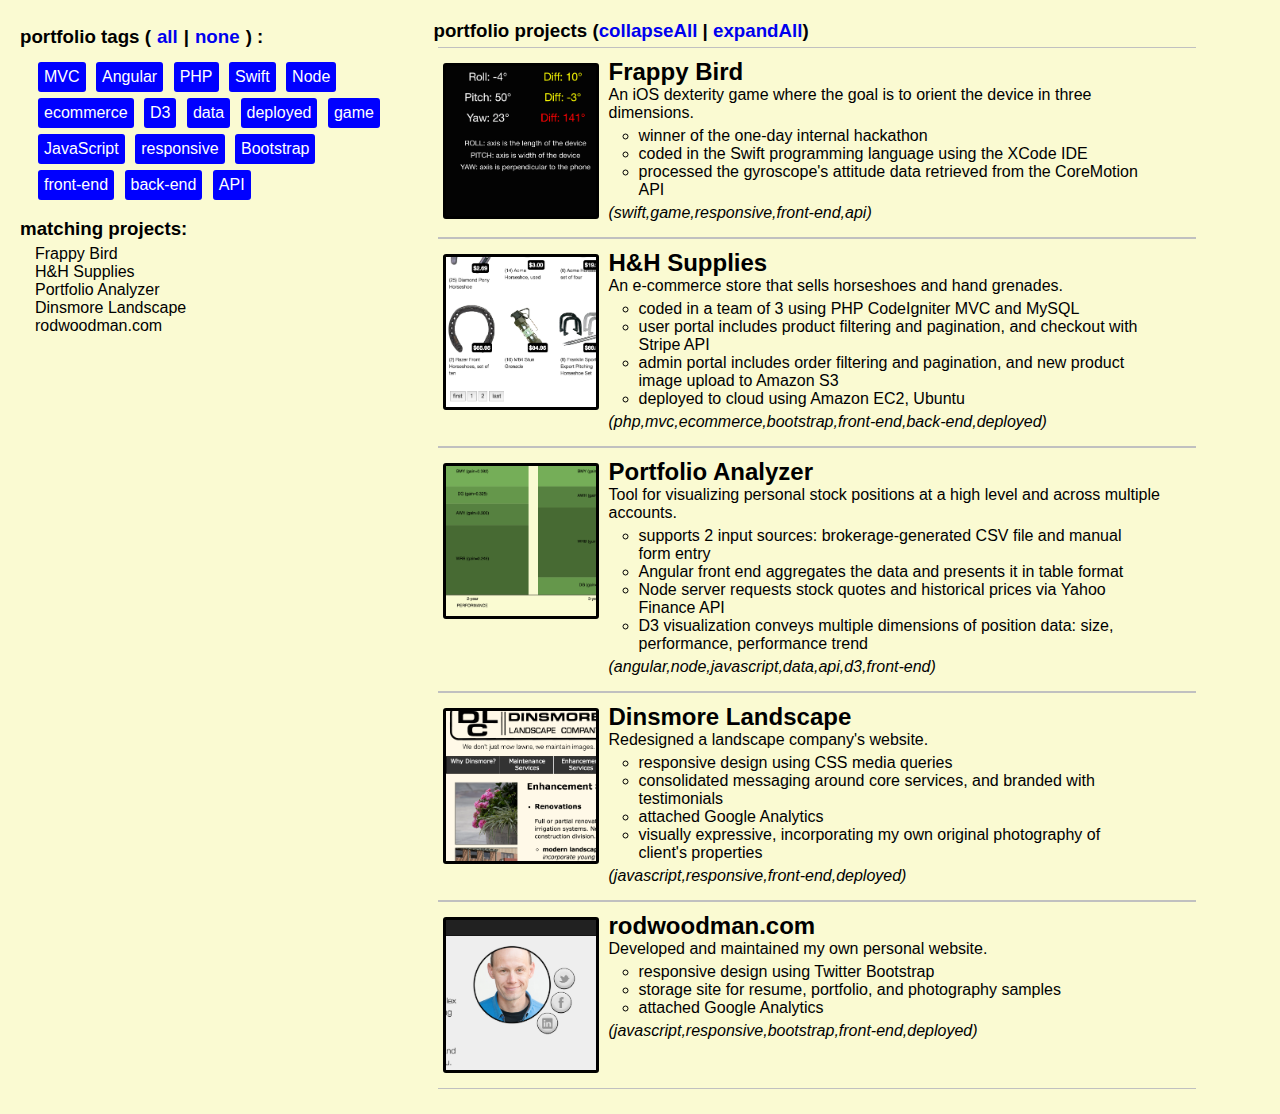
==== index2.html @ 6520e009 "new portfolio page creation in progress" ====
<!DOCTYPE html>
<html lang="en">
<head>
	<meta charset="UTF-8">
	<title>Portfolio</title>
	<script src="https://ajax.googleapis.com/ajax/libs/jquery/2.1.4/jquery.min.js"></script>
	<script type="text/javascript">
		$(document).ready(function(){

			var includedTags = [];
			// includeAllTags();
			displayProjectsMatchingAllIncludedTags();

			function includeTag(tagArray) {
				for (var i=0; i<tagArray.length; i++) {
					// console.log(tagArray[i]);
					switch (tagArray[i]) {
						case 'tag':
						case 'persistent':
						case 'include':
						case 'exclude':
							break;
						default:
							includedTags[tagArray[i]] = true;
							break;
					}
				}
			}

			function includeAllTags() {
				includedTags["angular"] = true;
				includedTags["api"] = true;
				includedTags["backend"] = true;
				includedTags["bootstrap"] = true;
				includedTags["d3"] = true;
				includedTags["data"] = true;
				includedTags["deployed"] = true;
				includedTags["ecommerce"] = true;
				includedTags["frontend"] = true;
				includedTags["game"] = true;
				includedTags["javascript"] = true;
				includedTags["mvc"] = true;
				includedTags["node"] = true;
				includedTags["php"] = true;
				includedTags["responsive"] = true;	
				includedTags["swift"] = true;	
			}

			function excludeTag(tagArray) {
				for (var i=0; i<tagArray.length; i++) {
					// console.log(tagArray[i]);
					switch (tagArray[i]) {
						case 'tag':
						case 'persistent':
						case 'include':
						case 'exclude':
							break;
						default:
							includedTags[tagArray[i]] = false;
							break;
					}
				}
			}

			function excludeAllTags() {
				includedTags["angular"] = false;
				includedTags["api"] = false;
				includedTags["backend"] = false;
				includedTags["bootstrap"] = false;
				includedTags["d3"] = false;
				includedTags["data"] = false;
				includedTags["deployed"] = false;
				includedTags["ecommerce"] = false;
				includedTags["frontend"] = false;
				includedTags["game"] = false;
				includedTags["javascript"] = false;
				includedTags["mvc"] = false;
				includedTags["node"] = false;
				includedTags["php"] = false;	
				includedTags["responsive"] = false;	
				includedTags["swift"] = false;	
			}

			function printIncludedTagsArray() {
				console.log(includedTags);		
			}

			function displayProjectsMatchingAllIncludedTags() {
				var allIncludedClasses = ".project";
				for (var key in includedTags) {
					if (includedTags[key] == true) {
						allIncludedClasses += "." + key;
					}
				}
				// console.log("searching for: "+allIncludedClasses);
				$('.project').each(function() {
					$(this).hide();
				});
				$('#matches').text("");
				$(allIncludedClasses).each(function() {
					// console.log('MATCH: '+$(this).text());
					$(this).show();
					var newText = $(this).children('div').children('h2').text();
					// var newText = $(this).text().split('(')[0];
					$('#matches').append("<li>"+newText+"</li>");
				});
			}

			$('.selectAll').click(function(){
				$('.persistent').addClass('include');
				$('.persistent').removeClass('exclude');
				includeAllTags();
				displayProjectsMatchingAllIncludedTags();
			});

			$('.selectNone').click(function(){
				$('.persistent').addClass('exclude');
				$('.persistent').removeClass('include');
				excludeAllTags();
				displayProjectsMatchingAllIncludedTags();
			});

			$('.persistent').click(function(){
				var thisElementsClasses = $(this).attr("class").toString().split(' ');
				if( $(this).hasClass('exclude') ) {
					$(this).addClass('include');
					$(this).removeClass('exclude');
					includeTag(thisElementsClasses);
				}
				else {
					$(this).addClass('exclude');
					$(this).removeClass('include');
					excludeTag(thisElementsClasses);
				}
				displayProjectsMatchingAllIncludedTags();
			});

			$('.expandAll').click(function(){
				$('.full_description').each(function() {
					$(this).slideDown();
				});
			});

			$('.collapseAll').click(function(){
				$('.full_description').each(function() {
					$(this).slideUp();
				});
			});

			$('.project').click(function() {
				$(this).children("div").children("ul").slideToggle();
			})


		});
	</script>
	<style type="text/css">
		* {
			margin: 0;
			padding: 0;
		}
		html {
			/*background-color: lightgray;*/
          	background-color: #FAFAD2;
			font-family: "Helvetica Neue", Helvetica, Arial, sans-serif;
		}
		
		#sidebar {
			display: inline-block;
			vertical-align: top;
			width: 30%;
			padding: 20px 5px 20px 20px;
		}
		#sidebar ul {
			margin: 5px 15px 15px 15px;
			list-style: none;
		}
		#content {
			display: inline-block;
			width: 60%;
			padding: 20px;
		}
		li a {
			color: white;
			background-color: blue;
			text-decoration: none;
		}
		h3 a {
			text-decoration: none;
		}
		#content > ul {
			margin: 5px;
			list-style: none;
		}
		.project ul {
			margin: 5px 30px;
		}
		.tag {
			display: inline-block;
			margin: 3px;
			padding: 3px;
			border-radius: 3px;
			text-decoration: none;
		}
		.project {
			/*width: 50%;*/
			padding: 5px;
			border-top: 1px solid silver;
			border-bottom: 1px solid silver;
		}
		.project img {
			display: inline-block;
			vertical-align: top;
			margin: 10px 0;
			width: 20%;
			border: 3px solid black;
			border-radius: 3px;
		}
		.not_the_image {
			padding: 5px;
			display: inline-block;
			width: 75%;
		}
		.include {
			border: 3px solid orange;
		}
		.exclude {
			border: 3px solid blue;
		}
		.taglist {
			font-style: italic;
			margin: 5px 0;
		}
	</style>
</head>
<body>
	<div id="sidebar">
		<h3>portfolio tags (<a class="tag selectAll" href="#">all</a>|<a class="tag selectNone" href="#">none</a>) :</h3>
		<ul id="filter">
			<li>
				<a class="tag persistent exclude mvc" href="#">MVC</a>
				<a class="tag persistent exclude angular" href="#">Angular</a>
				<a class="tag persistent exclude php" href="#">PHP</a>
				<a class="tag persistent exclude swift" href="#">Swift</a>		
				<a class="tag persistent exclude node" href="#">Node</a>
				<a class="tag persistent exclude ecommerce" href="#">ecommerce</a>
				<a class="tag persistent exclude d3" href="#">D3</a>
				<a class="tag persistent exclude data" href="#">data</a>
				<a class="tag persistent exclude deployed" href="#">deployed</a>
				<a class="tag persistent exclude game" href="#">game</a>
				<a class="tag persistent exclude javascript" href="#">JavaScript</a>
				<a class="tag persistent exclude responsive" href="#">responsive</a>
				<a class="tag persistent exclude bootstrap" href="#">Bootstrap</a>
				<a class="tag persistent exclude frontend" href="#">front-end</a>
				<a class="tag persistent exclude backend" href="#">back-end</a>
				<a class="tag persistent exclude api" href="#">API</a>
			</li>
		</ul>
		<h3>matching projects:</h3>
		<ul id="matches">
		</ul>
	</div> <!-- closes sidebar -->
	<div id="content">
		<a name="portfolio"></a>
		<h3>portfolio projects (<a class="collapseAll" href="#">collapseAll</a> | <a class="expandAll" href="#">expandAll</a>)</h3>
		<ul>
			<li class="project swift game responsive frontend api">
				<img src="ss_frappybird.png">
				<div class="not_the_image">
				<h2>Frappy Bird</h2>
				<p>An iOS dexterity game where the goal is to orient the device in three dimensions.</p>
				<ul class="full_description">
					<li>winner of the one-day internal hackathon
					<li>coded in the Swift programming language using the XCode IDE
					<li>processed the gyroscope's attitude data retrieved from the CoreMotion API
				</ul>
				<p class="taglist">(swift,game,responsive,front-end,api)</p>
			</div>
			</li>
			<li class="project php mvc ecommerce bootstrap frontend backend deployed">
				<img src="ss_handh.png">
				<div class="not_the_image">
				<h2>H&amp;H Supplies</h2>
				<p>An e-commerce store that sells horseshoes and hand grenades.</p>
				<ul class="full_description">
					<li>coded in a team of 3 using PHP CodeIgniter MVC and MySQL</li>
					<li>user portal includes product filtering and pagination, and checkout with Stripe API</li>
					<li>admin portal includes order filtering and pagination, and new product image upload to Amazon S3</li>
					<li>deployed to cloud using Amazon EC2, Ubuntu</li>
				</ul>
				<p class="taglist">(php,mvc,ecommerce,bootstrap,front-end,back-end,deployed)</p>
			</div>
			</li>
			<li class="project angular node javascript data api d3 frontend">
				<img src="ss_portfolioanalyzer.png">
				<div class="not_the_image">
				<h2>Portfolio Analyzer</h2>
				<p>Tool for visualizing personal stock positions at a high level and across multiple accounts.</p>
				<ul class="full_description">
					<li>supports 2 input sources: brokerage-generated CSV file and manual form entry</li>
					<li>Angular front end aggregates the data and presents it in table format</li>
					<li>Node server requests stock quotes and historical prices via Yahoo Finance API</li>
					<li>D3 visualization conveys multiple dimensions of position data​: size, performance, performance trend</li>
				</ul>
				<p class="taglist">(angular,node,javascript,data,api,d3,front-end)</p>
			</div>
			</li>
			<li class="project javascript responsive deployed frontend">
				<img src="ss_dinsmore.png">
				<div class="not_the_image">
				<h2>Dinsmore Landscape</h2>
				<p>Redesigned a landscape company's website.</p>
				<ul class="full_description">
					<li>responsive design using CSS media queries</li>
					<li>consolidated messaging around core services, and branded with testimonials</li>
					<li>attached Google Analytics</li>
					<li>visually expressive, incorporating my own original photography of client's properties</li>
				</ul>
				<p class="taglist">(javascript,responsive,front-end,deployed)</p>
			</div>
			</li>
			<li class="project javascript responsive bootstrap deployed frontend">
				<img src="ss_rodwoodmandotcom.png">
				<div class="not_the_image">
				<h2>rodwoodman.com</h2>
				<p>Developed and maintained my own personal website.
				<ul class="full_description">
					<li>responsive design using Twitter Bootstrap</li>
					<li>storage site for resume, portfolio, and photography samples</li>
					<li>attached Google Analytics</li>
				</ul>
				<p class="taglist">(javascript,responsive,bootstrap,front-end,deployed)</p>
			</div>
			</li>
		</ul>
	</div> <!-- closes content -->
</body>
</html>
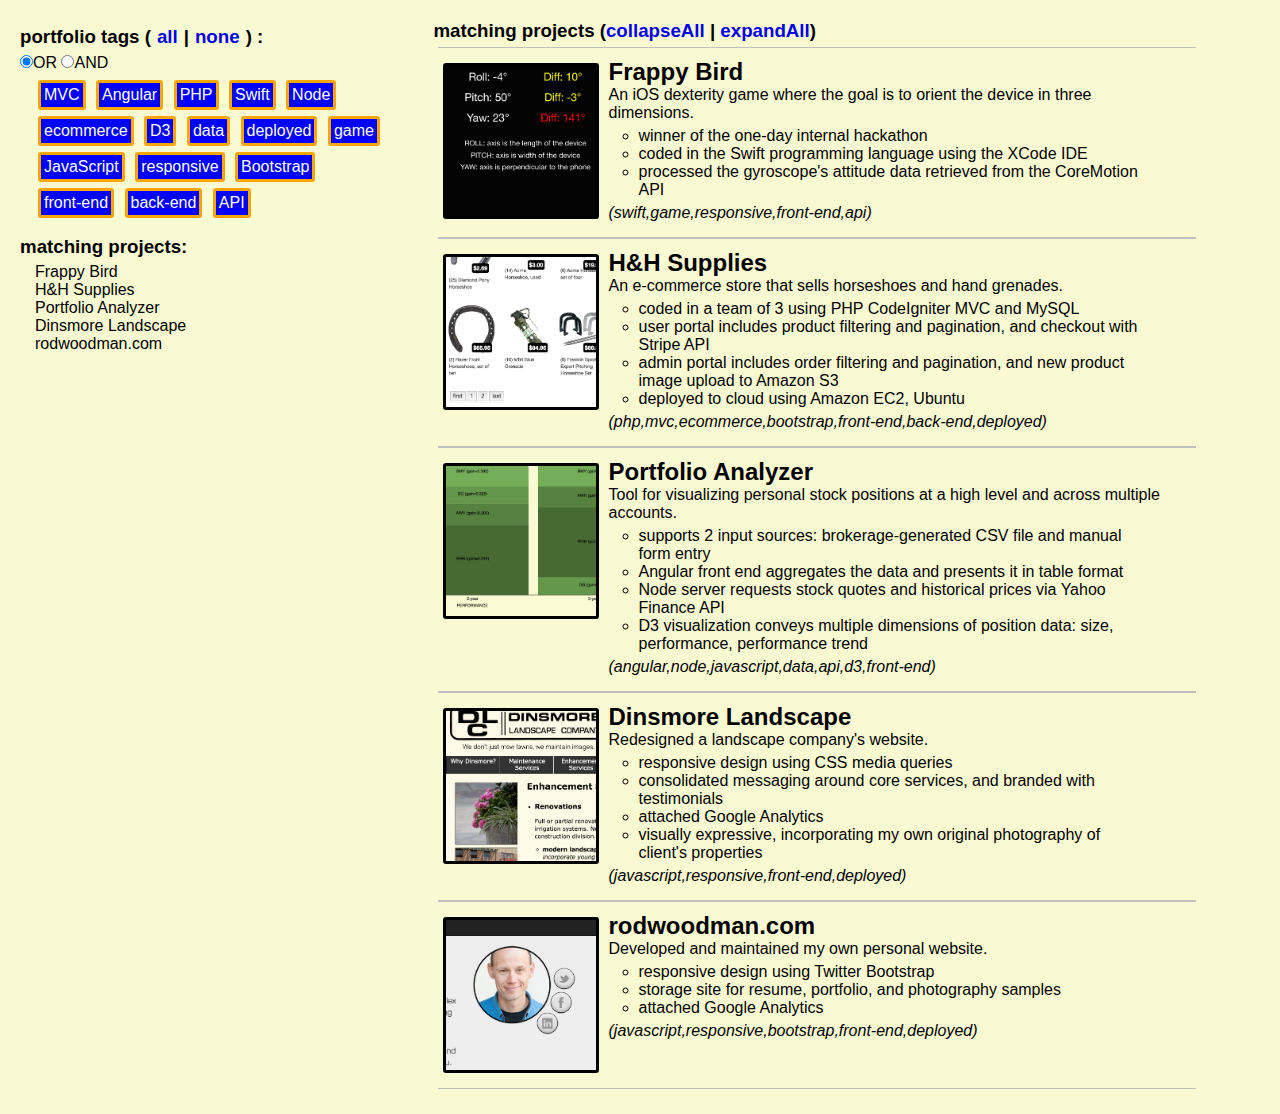
==== commit f8ede1fe: "added or/and logic for tag searching" ====
--- a/index2.html
+++ b/index2.html
@@ -8,8 +8,8 @@
 		$(document).ready(function(){
 
 			var includedTags = [];
-			// includeAllTags();
-			displayProjectsMatchingAllIncludedTags();
+			includeAllTags();
+			displayProjectsMatchingTheIncludedTags();
 
 			function includeTag(tagArray) {
 				for (var i=0; i<tagArray.length; i++) {
@@ -85,39 +85,68 @@
 				console.log(includedTags);		
 			}
 
-			function displayProjectsMatchingAllIncludedTags() {
-				var allIncludedClasses = ".project";
+			function displayProjectsMatchingTheIncludedTags() {
+
+				var match_operator = $('form input[type=radio]:checked').val();
+				var allIncludedClasses = "";
 				for (var key in includedTags) {
 					if (includedTags[key] == true) {
-						allIncludedClasses += "." + key;
+						if (match_operator == 'and') {
+							allIncludedClasses += "." + key;
+						}
+						else if (match_operator == 'or') {
+							if (allIncludedClasses != "") {
+								allIncludedClasses += ", ";
+							}
+							allIncludedClasses += "." + key;	
+						}
 					}
 				}
 				// console.log("searching for: "+allIncludedClasses);
+				$('.matches_listing').text("");
+
 				$('.project').each(function() {
 					$(this).hide();
 				});
-				$('#matches').text("");
-				$(allIncludedClasses).each(function() {
-					// console.log('MATCH: '+$(this).text());
-					$(this).show();
-					var newText = $(this).children('div').children('h2').text();
-					// var newText = $(this).text().split('(')[0];
-					$('#matches').append("<li>"+newText+"</li>");
-				});
+				if (match_operator == 'and') {
+					$(allIncludedClasses).each(function() {
+						$(this).show();
+						var newText = $(this).children('div').children('h2').text();
+						$('#sidebar .matches_listing').append("<li>"+newText+"</li>");
+					});
+				}
+				else if (match_operator == 'or') {
+					$('.project').each(function() {
+						if ($(this).is(allIncludedClasses)) {
+							$(this).show();
+							var newText = $(this).children('div').children('h2').text();
+							$('#sidebar .matches_listing').append("<li>"+newText+"</li>");
+						}
+					});
+				}
+
+				if ($('#sidebar .matches_listing').text() == "") {
+					$('.matches_listing').append("<li>(no matches found)</li>");
+				}
+
 			}
 
 			$('.selectAll').click(function(){
 				$('.persistent').addClass('include');
 				$('.persistent').removeClass('exclude');
 				includeAllTags();
-				displayProjectsMatchingAllIncludedTags();
+				displayProjectsMatchingTheIncludedTags();
 			});
 
 			$('.selectNone').click(function(){
 				$('.persistent').addClass('exclude');
 				$('.persistent').removeClass('include');
 				excludeAllTags();
-				displayProjectsMatchingAllIncludedTags();
+				displayProjectsMatchingTheIncludedTags();
+			});
+
+			$('#tag_match_radio').click(function(){
+				displayProjectsMatchingTheIncludedTags();
 			});
 
 			$('.persistent').click(function(){
@@ -132,7 +161,7 @@
 					$(this).removeClass('include');
 					excludeTag(thisElementsClasses);
 				}
-				displayProjectsMatchingAllIncludedTags();
+				displayProjectsMatchingTheIncludedTags();
 			});
 
 			$('.expandAll').click(function(){
@@ -160,7 +189,6 @@
 			padding: 0;
 		}
 		html {
-			/*background-color: lightgray;*/
           	background-color: #FAFAD2;
 			font-family: "Helvetica Neue", Helvetica, Arial, sans-serif;
 		}
@@ -236,33 +264,39 @@
 <body>
 	<div id="sidebar">
 		<h3>portfolio tags (<a class="tag selectAll" href="#">all</a>|<a class="tag selectNone" href="#">none</a>) :</h3>
+		<form id="tag_match_radio">
+			<input type="radio" name="tag_match_operator" value="or" checked>OR
+			<input type="radio" name="tag_match_operator" value="and">AND
+		</form>
 		<ul id="filter">
 			<li>
-				<a class="tag persistent exclude mvc" href="#">MVC</a>
-				<a class="tag persistent exclude angular" href="#">Angular</a>
-				<a class="tag persistent exclude php" href="#">PHP</a>
-				<a class="tag persistent exclude swift" href="#">Swift</a>		
-				<a class="tag persistent exclude node" href="#">Node</a>
-				<a class="tag persistent exclude ecommerce" href="#">ecommerce</a>
-				<a class="tag persistent exclude d3" href="#">D3</a>
-				<a class="tag persistent exclude data" href="#">data</a>
-				<a class="tag persistent exclude deployed" href="#">deployed</a>
-				<a class="tag persistent exclude game" href="#">game</a>
-				<a class="tag persistent exclude javascript" href="#">JavaScript</a>
-				<a class="tag persistent exclude responsive" href="#">responsive</a>
-				<a class="tag persistent exclude bootstrap" href="#">Bootstrap</a>
-				<a class="tag persistent exclude frontend" href="#">front-end</a>
-				<a class="tag persistent exclude backend" href="#">back-end</a>
-				<a class="tag persistent exclude api" href="#">API</a>
+				<a class="tag persistent include mvc" href="#">MVC</a>
+				<a class="tag persistent include angular" href="#">Angular</a>
+				<a class="tag persistent include php" href="#">PHP</a>
+				<a class="tag persistent include swift" href="#">Swift</a>		
+				<a class="tag persistent include node" href="#">Node</a>
+				<a class="tag persistent include ecommerce" href="#">ecommerce</a>
+				<a class="tag persistent include d3" href="#">D3</a>
+				<a class="tag persistent include data" href="#">data</a>
+				<a class="tag persistent include deployed" href="#">deployed</a>
+				<a class="tag persistent include game" href="#">game</a>
+				<a class="tag persistent include javascript" href="#">JavaScript</a>
+				<a class="tag persistent include responsive" href="#">responsive</a>
+				<a class="tag persistent include bootstrap" href="#">Bootstrap</a>
+				<a class="tag persistent include frontend" href="#">front-end</a>
+				<a class="tag persistent include backend" href="#">back-end</a>
+				<a class="tag persistent include api" href="#">API</a>
 			</li>
 		</ul>
 		<h3>matching projects:</h3>
-		<ul id="matches">
+		<ul class="matches_listing">
 		</ul>
 	</div> <!-- closes sidebar -->
 	<div id="content">
 		<a name="portfolio"></a>
-		<h3>portfolio projects (<a class="collapseAll" href="#">collapseAll</a> | <a class="expandAll" href="#">expandAll</a>)</h3>
+		<h3>matching projects (<a class="collapseAll" href="#">collapseAll</a> | <a class="expandAll" href="#">expandAll</a>)</h3>
+		<ul class="matches_listing">
+		</ul>
 		<ul>
 			<li class="project swift game responsive frontend api">
 				<img src="ss_frappybird.png">
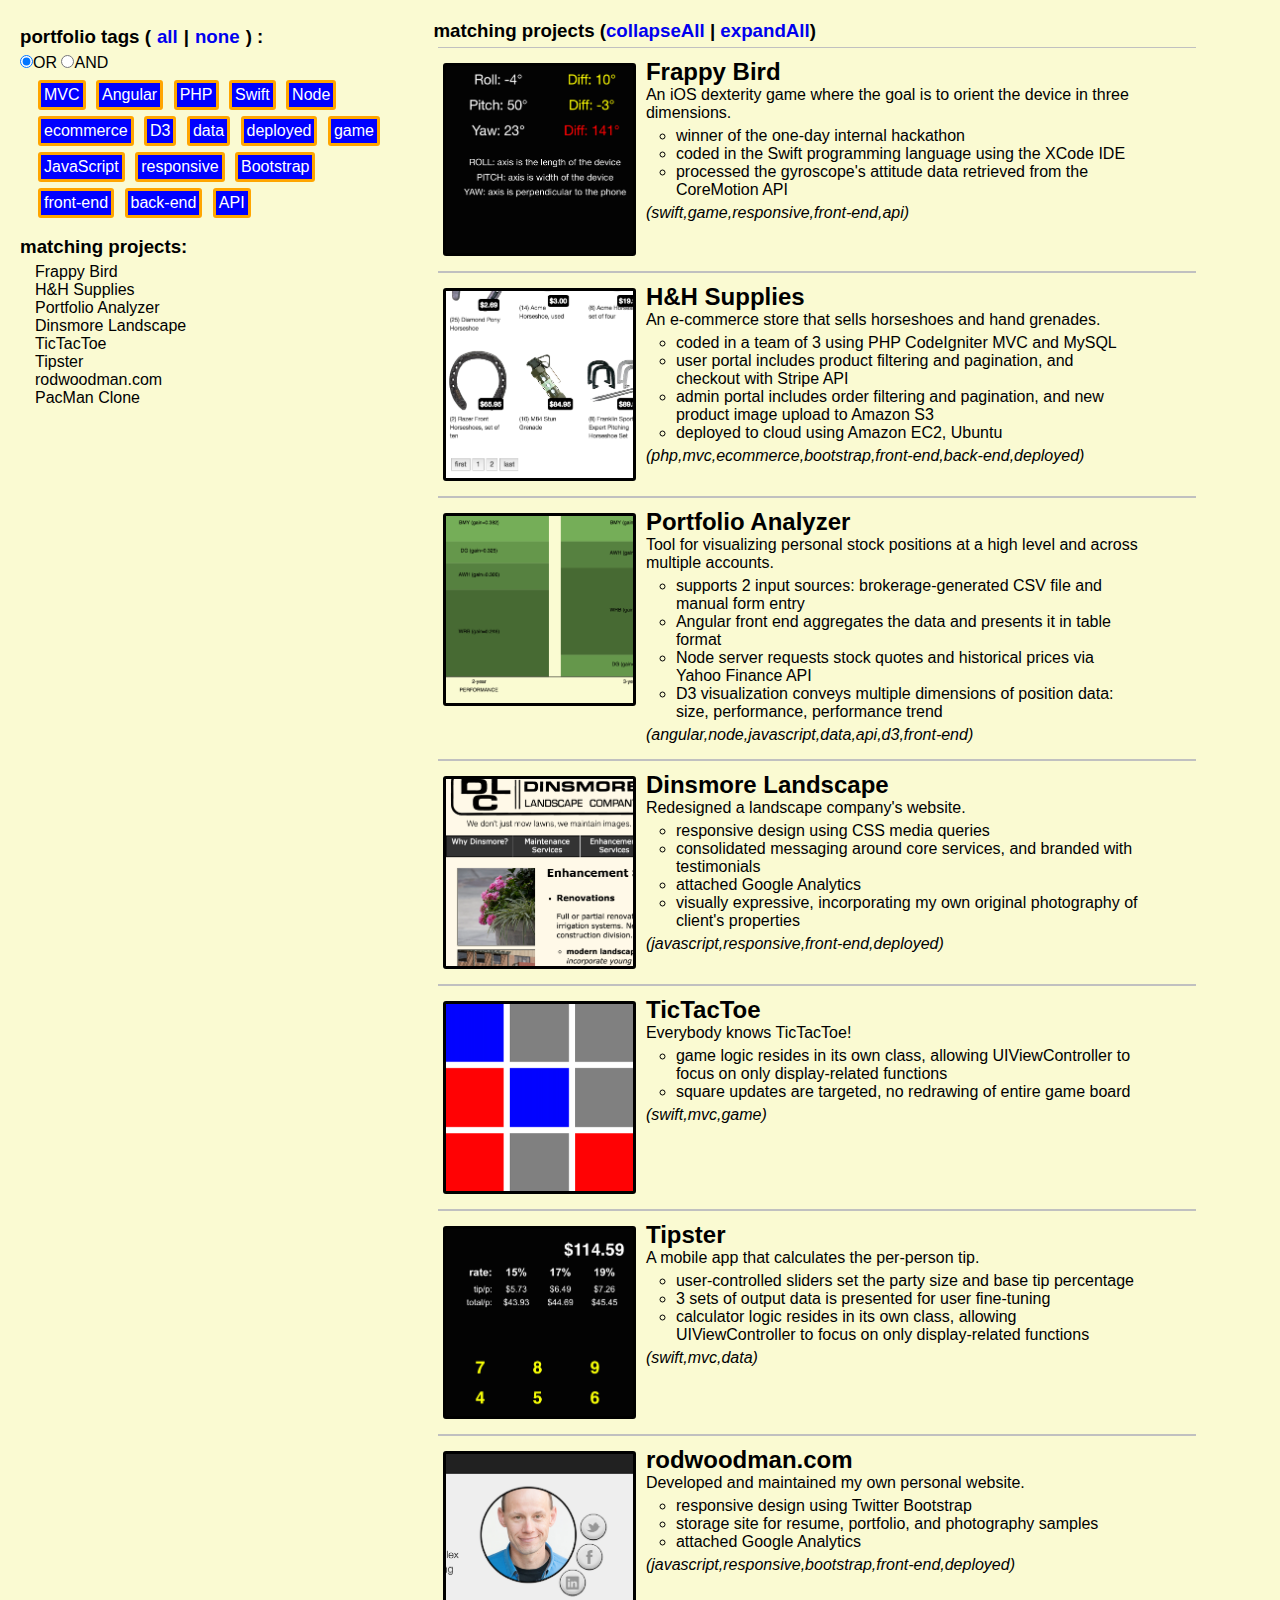
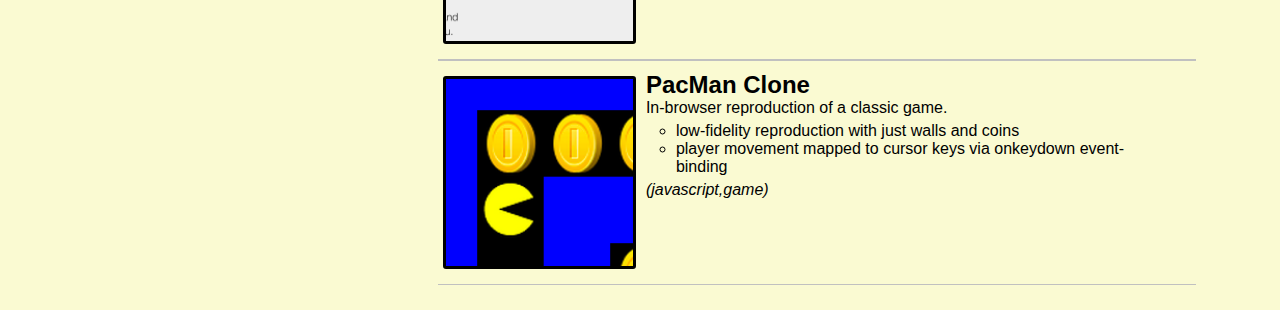
==== commit 4d77ee9a: "added 3 projects, added expanded/collapsed resizing animation" ====
--- a/index2.html
+++ b/index2.html
@@ -17,8 +17,8 @@
 					switch (tagArray[i]) {
 						case 'tag':
 						case 'persistent':
-						case 'include':
-						case 'exclude':
+						case 'included':
+						case 'excluded':
 							break;
 						default:
 							includedTags[tagArray[i]] = true;
@@ -52,8 +52,8 @@
 					switch (tagArray[i]) {
 						case 'tag':
 						case 'persistent':
-						case 'include':
-						case 'exclude':
+						case 'included':
+						case 'excluded':
 							break;
 						default:
 							includedTags[tagArray[i]] = false;
@@ -105,11 +105,11 @@
 				// console.log("searching for: "+allIncludedClasses);
 				$('.matches_listing').text("");
 
-				$('.project').each(function() {
+				$('.project').each(function(){
 					$(this).hide();
 				});
 				if (match_operator == 'and') {
-					$(allIncludedClasses).each(function() {
+					$(allIncludedClasses).each(function(){
 						$(this).show();
 						var newText = $(this).children('div').children('h2').text();
 						$('#sidebar .matches_listing').append("<li>"+newText+"</li>");
@@ -132,15 +132,15 @@
 			}
 
 			$('.selectAll').click(function(){
-				$('.persistent').addClass('include');
-				$('.persistent').removeClass('exclude');
+				$('.persistent').addClass('included');
+				$('.persistent').removeClass('excluded');
 				includeAllTags();
 				displayProjectsMatchingTheIncludedTags();
 			});
 
 			$('.selectNone').click(function(){
-				$('.persistent').addClass('exclude');
-				$('.persistent').removeClass('include');
+				$('.persistent').addClass('excluded');
+				$('.persistent').removeClass('included');
 				excludeAllTags();
 				displayProjectsMatchingTheIncludedTags();
 			});
@@ -151,36 +151,50 @@
 
 			$('.persistent').click(function(){
 				var thisElementsClasses = $(this).attr("class").toString().split(' ');
-				if( $(this).hasClass('exclude') ) {
-					$(this).addClass('include');
-					$(this).removeClass('exclude');
+				if( $(this).hasClass('excluded') ) {
+					$(this).addClass('included');
+					$(this).removeClass('excluded');
 					includeTag(thisElementsClasses);
 				}
-				else {
-					$(this).addClass('exclude');
-					$(this).removeClass('include');
+				else if ( $(this).hasClass('included') ) {
+					$(this).addClass('excluded');
+					$(this).removeClass('included');
 					excludeTag(thisElementsClasses);
 				}
 				displayProjectsMatchingTheIncludedTags();
 			});
 
 			$('.expandAll').click(function(){
-				$('.full_description').each(function() {
+				$('.full_description').each(function(){
 					$(this).slideDown();
 				});
+				$('.project').each(function(){
+					$(this).removeClass('collapsed');
+					$(this).addClass('expanded');
+				});
 			});
 
 			$('.collapseAll').click(function(){
-				$('.full_description').each(function() {
+				$('.full_description').each(function(){
 					$(this).slideUp();
 				});
-			});
-
-			$('.project').click(function() {
+				$('.project').each(function(){
+					$(this).removeClass('expanded');
+					$(this).addClass('collapsed');
+				});
+			});
+
+			$('.project').click(function(){
 				$(this).children("div").children("ul").slideToggle();
+				if( $(this).hasClass('expanded') ) {
+					$(this).removeClass('expanded');
+					$(this).addClass('collapsed');
+				}
+				else if ( $(this).hasClass('collapsed') ) {
+					$(this).removeClass('collapsed');
+					$(this).addClass('expanded');
+				}
 			})
-
-
 		});
 	</script>
 	<style type="text/css">
@@ -231,7 +245,6 @@
 			text-decoration: none;
 		}
 		.project {
-			/*width: 50%;*/
 			padding: 5px;
 			border-top: 1px solid silver;
 			border-bottom: 1px solid silver;
@@ -240,19 +253,37 @@
 			display: inline-block;
 			vertical-align: top;
 			margin: 10px 0;
-			width: 20%;
 			border: 3px solid black;
 			border-radius: 3px;
 		}
 		.not_the_image {
 			padding: 5px;
 			display: inline-block;
-			width: 75%;
-		}
-		.include {
+		}
+		.project.expanded img {
+			width: 25%;
+		    -webkit-transition: width 0.4s, height 0.4s, -webkit-transform 0.4s;
+    		transition: width 0.4s, height 0.4s, transform 0.4s;
+		}
+		.project.expanded .not_the_image {
+			width: 70%;
+		    -webkit-transition: width 0.4s, height 0.4s, -webkit-transform 0.4s;
+    		transition: width 0.4s, height 0.4s, transform 0.4s;
+		}
+		.project.collapsed img {
+			width: 15%;
+		    -webkit-transition: width 0.4s, height 0.4s, -webkit-transform 0.4s;
+    		transition: width 0.4s, height 0.4s, transform 0.4s;
+		}
+		.project.collapsed .not_the_image {
+			width: 80%;
+		    -webkit-transition: width 0.4s, height 0.4s, -webkit-transform 0.4s;
+    		transition: width 0.4s, height 0.4s, transform 0.4s;
+		}
+		.included {
 			border: 3px solid orange;
 		}
-		.exclude {
+		.excluded {
 			border: 3px solid blue;
 		}
 		.taglist {
@@ -270,22 +301,22 @@
 		</form>
 		<ul id="filter">
 			<li>
-				<a class="tag persistent include mvc" href="#">MVC</a>
-				<a class="tag persistent include angular" href="#">Angular</a>
-				<a class="tag persistent include php" href="#">PHP</a>
-				<a class="tag persistent include swift" href="#">Swift</a>		
-				<a class="tag persistent include node" href="#">Node</a>
-				<a class="tag persistent include ecommerce" href="#">ecommerce</a>
-				<a class="tag persistent include d3" href="#">D3</a>
-				<a class="tag persistent include data" href="#">data</a>
-				<a class="tag persistent include deployed" href="#">deployed</a>
-				<a class="tag persistent include game" href="#">game</a>
-				<a class="tag persistent include javascript" href="#">JavaScript</a>
-				<a class="tag persistent include responsive" href="#">responsive</a>
-				<a class="tag persistent include bootstrap" href="#">Bootstrap</a>
-				<a class="tag persistent include frontend" href="#">front-end</a>
-				<a class="tag persistent include backend" href="#">back-end</a>
-				<a class="tag persistent include api" href="#">API</a>
+				<a class="tag persistent included mvc" href="#">MVC</a>
+				<a class="tag persistent included angular" href="#">Angular</a>
+				<a class="tag persistent included php" href="#">PHP</a>
+				<a class="tag persistent included swift" href="#">Swift</a>		
+				<a class="tag persistent included node" href="#">Node</a>
+				<a class="tag persistent included ecommerce" href="#">ecommerce</a>
+				<a class="tag persistent included d3" href="#">D3</a>
+				<a class="tag persistent included data" href="#">data</a>
+				<a class="tag persistent included deployed" href="#">deployed</a>
+				<a class="tag persistent included game" href="#">game</a>
+				<a class="tag persistent included javascript" href="#">JavaScript</a>
+				<a class="tag persistent included responsive" href="#">responsive</a>
+				<a class="tag persistent included bootstrap" href="#">Bootstrap</a>
+				<a class="tag persistent included frontend" href="#">front-end</a>
+				<a class="tag persistent included backend" href="#">back-end</a>
+				<a class="tag persistent included api" href="#">API</a>
 			</li>
 		</ul>
 		<h3>matching projects:</h3>
@@ -298,73 +329,110 @@
 		<ul class="matches_listing">
 		</ul>
 		<ul>
-			<li class="project swift game responsive frontend api">
+			<li class="project expanded swift game responsive frontend api">
 				<img src="ss_frappybird.png">
 				<div class="not_the_image">
-				<h2>Frappy Bird</h2>
-				<p>An iOS dexterity game where the goal is to orient the device in three dimensions.</p>
-				<ul class="full_description">
-					<li>winner of the one-day internal hackathon
-					<li>coded in the Swift programming language using the XCode IDE
-					<li>processed the gyroscope's attitude data retrieved from the CoreMotion API
-				</ul>
-				<p class="taglist">(swift,game,responsive,front-end,api)</p>
-			</div>
-			</li>
-			<li class="project php mvc ecommerce bootstrap frontend backend deployed">
+					<h2>Frappy Bird</h2>
+					<p>An iOS dexterity game where the goal is to orient the device in three dimensions.</p>
+					<ul class="full_description">
+						<li>winner of the one-day internal hackathon
+						<li>coded in the Swift programming language using the XCode IDE
+						<li>processed the gyroscope's attitude data retrieved from the CoreMotion API
+					</ul>
+					<p class="taglist">(swift,game,responsive,front-end,api)</p>
+				</div>
+			</li>
+			<li class="project expanded php mvc ecommerce bootstrap frontend backend deployed">
 				<img src="ss_handh.png">
 				<div class="not_the_image">
-				<h2>H&amp;H Supplies</h2>
-				<p>An e-commerce store that sells horseshoes and hand grenades.</p>
-				<ul class="full_description">
-					<li>coded in a team of 3 using PHP CodeIgniter MVC and MySQL</li>
-					<li>user portal includes product filtering and pagination, and checkout with Stripe API</li>
-					<li>admin portal includes order filtering and pagination, and new product image upload to Amazon S3</li>
-					<li>deployed to cloud using Amazon EC2, Ubuntu</li>
-				</ul>
-				<p class="taglist">(php,mvc,ecommerce,bootstrap,front-end,back-end,deployed)</p>
-			</div>
-			</li>
-			<li class="project angular node javascript data api d3 frontend">
+					<h2>H&amp;H Supplies</h2>
+					<p>An e-commerce store that sells horseshoes and hand grenades.</p>
+					<ul class="full_description">
+						<li>coded in a team of 3 using PHP CodeIgniter MVC and MySQL</li>
+						<li>user portal includes product filtering and pagination, and checkout with Stripe API</li>
+						<li>admin portal includes order filtering and pagination, and new product image upload to Amazon S3</li>
+						<li>deployed to cloud using Amazon EC2, Ubuntu</li>
+					</ul>
+					<p class="taglist">(php,mvc,ecommerce,bootstrap,front-end,back-end,deployed)</p>
+				</div>
+			</li>
+			<li class="project expanded angular node javascript data api d3 frontend">
 				<img src="ss_portfolioanalyzer.png">
 				<div class="not_the_image">
-				<h2>Portfolio Analyzer</h2>
-				<p>Tool for visualizing personal stock positions at a high level and across multiple accounts.</p>
-				<ul class="full_description">
-					<li>supports 2 input sources: brokerage-generated CSV file and manual form entry</li>
-					<li>Angular front end aggregates the data and presents it in table format</li>
-					<li>Node server requests stock quotes and historical prices via Yahoo Finance API</li>
-					<li>D3 visualization conveys multiple dimensions of position data​: size, performance, performance trend</li>
-				</ul>
-				<p class="taglist">(angular,node,javascript,data,api,d3,front-end)</p>
-			</div>
-			</li>
-			<li class="project javascript responsive deployed frontend">
+					<h2>Portfolio Analyzer</h2>
+					<p>Tool for visualizing personal stock positions at a high level and across multiple accounts.</p>
+					<ul class="full_description">
+						<li>supports 2 input sources: brokerage-generated CSV file and manual form entry</li>
+						<li>Angular front end aggregates the data and presents it in table format</li>
+						<li>Node server requests stock quotes and historical prices via Yahoo Finance API</li>
+						<li>D3 visualization conveys multiple dimensions of position data​: size, performance, performance trend</li>
+					</ul>
+					<p class="taglist">(angular,node,javascript,data,api,d3,front-end)</p>
+				</div>
+			</li>
+			<li class="project expanded javascript responsive deployed frontend">
 				<img src="ss_dinsmore.png">
 				<div class="not_the_image">
-				<h2>Dinsmore Landscape</h2>
-				<p>Redesigned a landscape company's website.</p>
-				<ul class="full_description">
-					<li>responsive design using CSS media queries</li>
-					<li>consolidated messaging around core services, and branded with testimonials</li>
-					<li>attached Google Analytics</li>
-					<li>visually expressive, incorporating my own original photography of client's properties</li>
-				</ul>
-				<p class="taglist">(javascript,responsive,front-end,deployed)</p>
-			</div>
-			</li>
-			<li class="project javascript responsive bootstrap deployed frontend">
+					<h2>Dinsmore Landscape</h2>
+					<p>Redesigned a landscape company's website.</p>
+					<ul class="full_description">
+						<li>responsive design using CSS media queries</li>
+						<li>consolidated messaging around core services, and branded with testimonials</li>
+						<li>attached Google Analytics</li>
+						<li>visually expressive, incorporating my own original photography of client's properties</li>
+					</ul>
+					<p class="taglist">(javascript,responsive,front-end,deployed)</p>
+				</div>
+			</li>
+			<li class="project expanded swift mvc game">
+				<img src="ss_ttt.png">
+				<div class="not_the_image">
+					<h2>TicTacToe</h2>
+					<p>Everybody knows TicTacToe!</p>
+					<ul class="full_description">
+						<li>game logic resides in its own class, allowing UIViewController to focus on only display-related functions</li>
+						<li>square updates are targeted, no redrawing of entire game board</li>
+					</ul>
+					<p class="taglist">(swift,mvc,game)</p>
+				</div>
+			</li>
+			<li class="project expanded swift mvc data">
+				<img src="ss_tipster.png">
+				<div class="not_the_image">
+					<h2>Tipster</h2>
+					<p>A mobile app that calculates the per-person tip.</p>
+					<ul class="full_description">
+						<li>user-controlled sliders set the party size and base tip percentage</li>
+						<li>3 sets of output data is presented for user fine-tuning</li>
+						<li>calculator logic resides in its own class, allowing UIViewController to focus on only display-related functions</li>
+					</ul>
+					<p class="taglist">(swift,mvc,data)</p>
+				</div>
+			</li>
+			<li class="project expanded javascript responsive bootstrap deployed frontend">
 				<img src="ss_rodwoodmandotcom.png">
 				<div class="not_the_image">
-				<h2>rodwoodman.com</h2>
-				<p>Developed and maintained my own personal website.
-				<ul class="full_description">
-					<li>responsive design using Twitter Bootstrap</li>
-					<li>storage site for resume, portfolio, and photography samples</li>
-					<li>attached Google Analytics</li>
-				</ul>
-				<p class="taglist">(javascript,responsive,bootstrap,front-end,deployed)</p>
-			</div>
+					<h2>rodwoodman.com</h2>
+					<p>Developed and maintained my own personal website.
+					<ul class="full_description">
+						<li>responsive design using Twitter Bootstrap</li>
+						<li>storage site for resume, portfolio, and photography samples</li>
+						<li>attached Google Analytics</li>
+					</ul>
+					<p class="taglist">(javascript,responsive,bootstrap,front-end,deployed)</p>
+				</div>
+			</li>
+			<li class="project expanded javascript game">
+				<img src="ss_pacman.png">
+				<div class="not_the_image">
+					<h2>PacMan Clone</h2>
+					<p>In-browser reproduction of a classic game.
+					<ul class="full_description">
+						<li>low-fidelity reproduction with just walls and coins</li>
+						<li>player movement mapped to cursor keys via onkeydown event-binding</li>
+					</ul>
+					<p class="taglist">(javascript,game)</p>
+				</div>
 			</li>
 		</ul>
 	</div> <!-- closes content -->
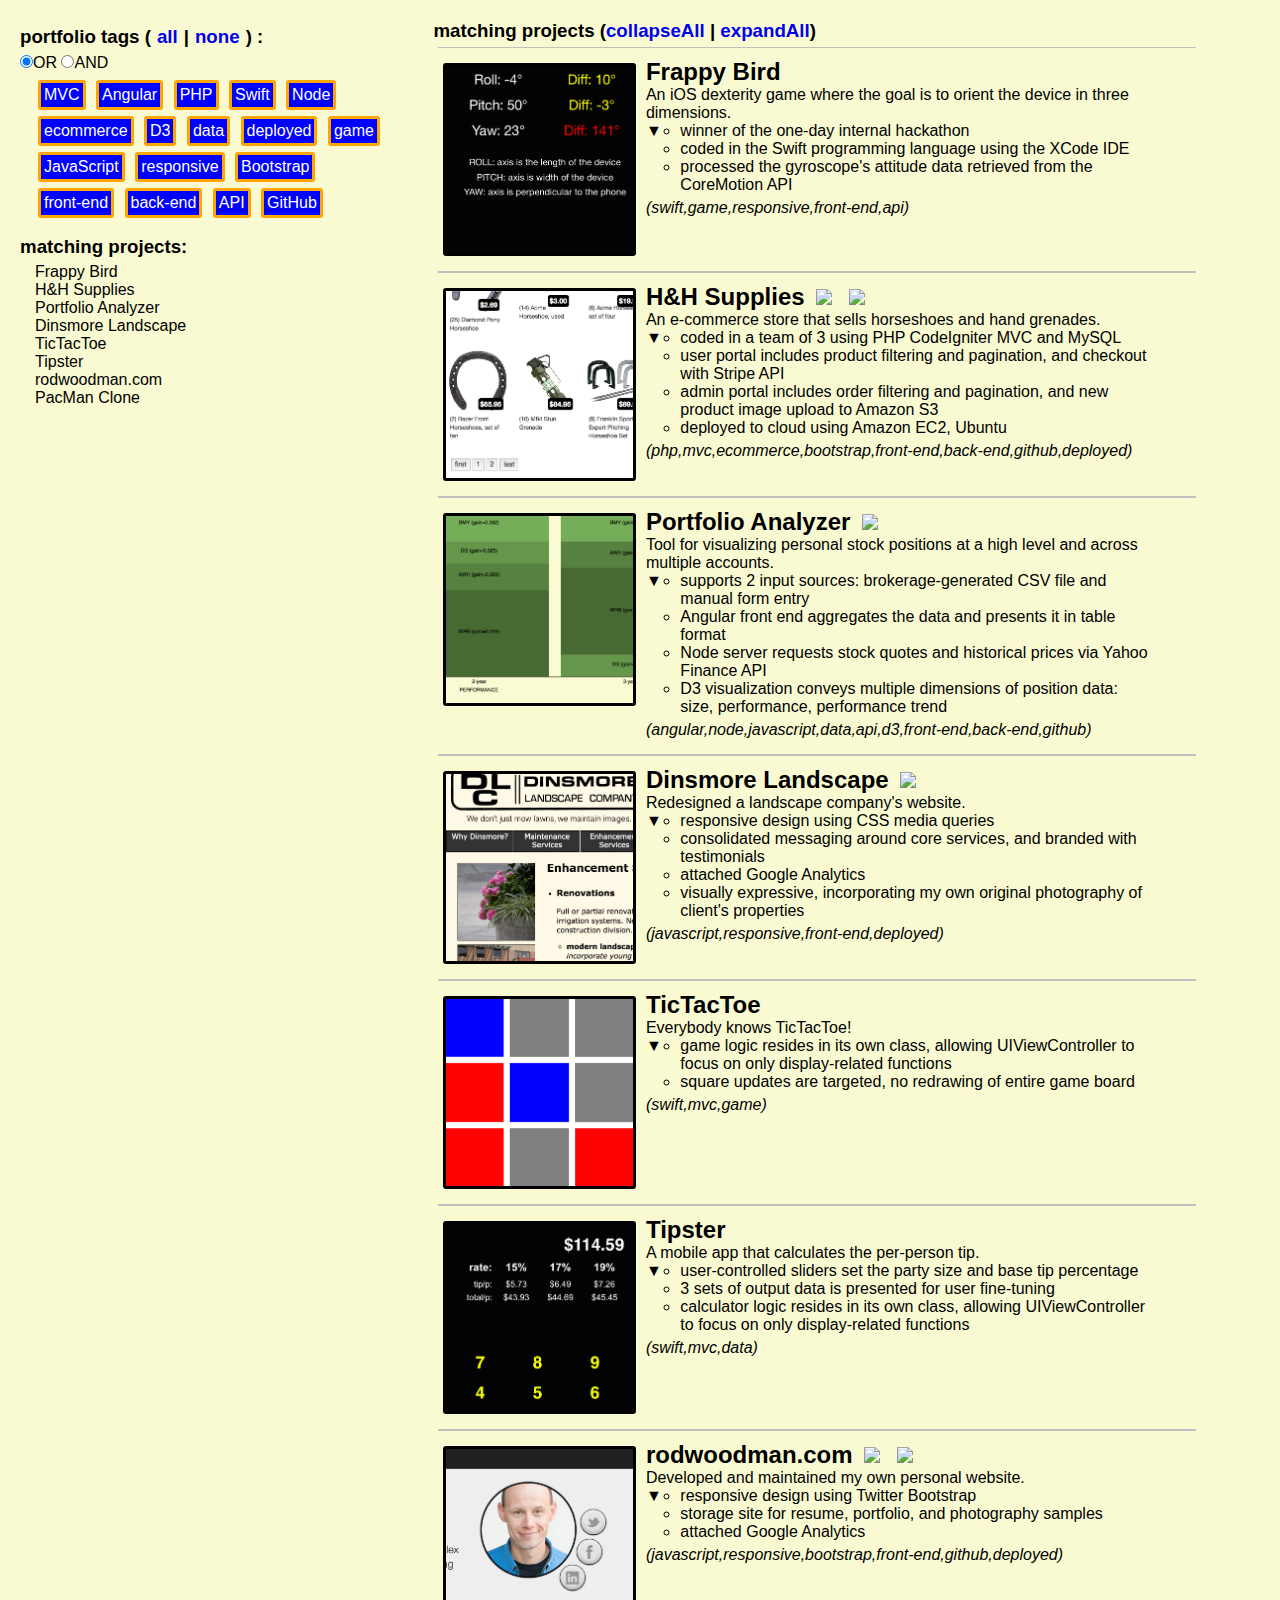
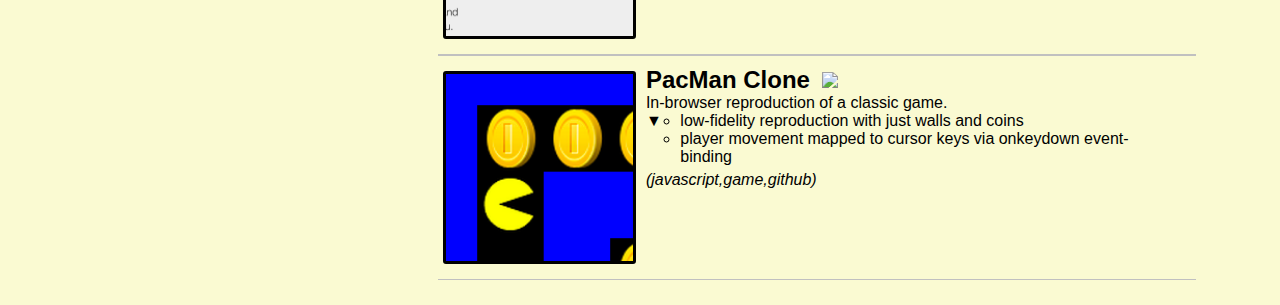
==== commit 203030ba: "added trangle/arrow affordance" ====
--- a/index2.html
+++ b/index2.html
@@ -10,6 +10,9 @@
 			var includedTags = [];
 			includeAllTags();
 			displayProjectsMatchingTheIncludedTags();
+			$('.project').each(function(){
+				$('.project_arrow').html('&#9660;'); // point down for expanded
+			});
 
 			function includeTag(tagArray) {
 				for (var i=0; i<tagArray.length; i++) {
@@ -38,6 +41,7 @@
 				includedTags["ecommerce"] = true;
 				includedTags["frontend"] = true;
 				includedTags["game"] = true;
+				includedTags["github"] = true;
 				includedTags["javascript"] = true;
 				includedTags["mvc"] = true;
 				includedTags["node"] = true;
@@ -73,6 +77,7 @@
 				includedTags["ecommerce"] = false;
 				includedTags["frontend"] = false;
 				includedTags["game"] = false;
+				includedTags["github"] = false;
 				includedTags["javascript"] = false;
 				includedTags["mvc"] = false;
 				includedTags["node"] = false;
@@ -165,36 +170,48 @@
 			});
 
 			$('.expandAll').click(function(){
-				$('.full_description').each(function(){
+				$('.project_bullets ul').each(function(){
 					$(this).slideDown();
 				});
 				$('.project').each(function(){
 					$(this).removeClass('collapsed');
 					$(this).addClass('expanded');
+					$(this).children(".project_body").children(".project_arrow").html('&#9660;'); // point down for expanded
 				});
 			});
 
 			$('.collapseAll').click(function(){
-				$('.full_description').each(function(){
+				$('.project_bullets ul').each(function(){
 					$(this).slideUp();
 				});
 				$('.project').each(function(){
 					$(this).removeClass('expanded');
 					$(this).addClass('collapsed');
+					$(this).children(".project_body").children(".project_arrow").html('&#9658;'); // point right for collapsed
 				});
 			});
 
 			$('.project').click(function(){
-				$(this).children("div").children("ul").slideToggle();
+				$(this).children(".project_body").children(".project_bullets").children("ul").slideToggle();
 				if( $(this).hasClass('expanded') ) {
 					$(this).removeClass('expanded');
 					$(this).addClass('collapsed');
+					// $('.project_arrow').html('&#9658;'); // point right for collapsed
+					$(this).children(".project_body").children(".project_arrow").html('&#9658;'); // point right for collapsed
+
 				}
 				else if ( $(this).hasClass('collapsed') ) {
 					$(this).removeClass('collapsed');
 					$(this).addClass('expanded');
+					// $('.project_arrow').html('&#9660;'); // point down for expanded
+					$(this).children(".project_body").children(".project_arrow").html('&#9660;'); // point right for expanded
+
 				}
 			})
+
+			$('.project a').click(function(event){
+				event.stopPropagation();
+			});
 		});
 	</script>
 	<style type="text/css">
@@ -222,7 +239,7 @@
 			width: 60%;
 			padding: 20px;
 		}
-		li a {
+		#sidebar li a {
 			color: white;
 			background-color: blue;
 			text-decoration: none;
@@ -233,9 +250,6 @@
 		#content > ul {
 			margin: 5px;
 			list-style: none;
-		}
-		.project ul {
-			margin: 5px 30px;
 		}
 		.tag {
 			display: inline-block;
@@ -249,36 +263,52 @@
 			border-top: 1px solid silver;
 			border-bottom: 1px solid silver;
 		}
-		.project img {
+		.project > img {
 			display: inline-block;
 			vertical-align: top;
 			margin: 10px 0;
 			border: 3px solid black;
 			border-radius: 3px;
 		}
-		.not_the_image {
+		.project_body {
 			padding: 5px;
 			display: inline-block;
 		}
-		.project.expanded img {
+		.project.expanded > img {
 			width: 25%;
 		    -webkit-transition: width 0.4s, height 0.4s, -webkit-transform 0.4s;
     		transition: width 0.4s, height 0.4s, transform 0.4s;
 		}
-		.project.expanded .not_the_image {
+		.project.expanded .project_body {
 			width: 70%;
 		    -webkit-transition: width 0.4s, height 0.4s, -webkit-transform 0.4s;
     		transition: width 0.4s, height 0.4s, transform 0.4s;
 		}
-		.project.collapsed img {
+		.project.collapsed > img {
 			width: 15%;
 		    -webkit-transition: width 0.4s, height 0.4s, -webkit-transform 0.4s;
     		transition: width 0.4s, height 0.4s, transform 0.4s;
 		}
-		.project.collapsed .not_the_image {
+		.project.collapsed .project_body {
 			width: 80%;
 		    -webkit-transition: width 0.4s, height 0.4s, -webkit-transform 0.4s;
     		transition: width 0.4s, height 0.4s, transform 0.4s;
+		}
+		.project h2 img {
+			max-height: 25px;
+			max-width: 25px;
+			margin: 0 5px;
+		}
+		.project_arrow {
+			display: inline-block;
+			vertical-align: top;
+			width: 20px;
+		}
+		.project_bullets {
+			display: inline-block;
+			vertical-align: top;
+			width: 90%;
+			margin-left: 10px;
 		}
 		.included {
 			border: 3px solid orange;
@@ -317,6 +347,7 @@
 				<a class="tag persistent included frontend" href="#">front-end</a>
 				<a class="tag persistent included backend" href="#">back-end</a>
 				<a class="tag persistent included api" href="#">API</a>
+				<a class="tag persistent included github" href="#">GitHub</a>
 			</li>
 		</ul>
 		<h3>matching projects:</h3>
@@ -331,107 +362,151 @@
 		<ul>
 			<li class="project expanded swift game responsive frontend api">
 				<img src="ss_frappybird.png">
-				<div class="not_the_image">
+				<div class="project_body">
 					<h2>Frappy Bird</h2>
 					<p>An iOS dexterity game where the goal is to orient the device in three dimensions.</p>
-					<ul class="full_description">
-						<li>winner of the one-day internal hackathon
-						<li>coded in the Swift programming language using the XCode IDE
-						<li>processed the gyroscope's attitude data retrieved from the CoreMotion API
-					</ul>
+					<div class="project_arrow">
+					</div>
+					<div class="project_bullets">
+						<ul>
+							<li>winner of the one-day internal hackathon
+							<li>coded in the Swift programming language using the XCode IDE
+							<li>processed the gyroscope's attitude data retrieved from the CoreMotion API
+						</ul>
+					</div>
 					<p class="taglist">(swift,game,responsive,front-end,api)</p>
 				</div>
 			</li>
-			<li class="project expanded php mvc ecommerce bootstrap frontend backend deployed">
+			<li class="project expanded php mvc ecommerce bootstrap frontend backend github deployed">
 				<img src="ss_handh.png">
-				<div class="not_the_image">
-					<h2>H&amp;H Supplies</h2>
+				<div class="project_body">
+					<h2>H&amp;H Supplies 
+						<a href="https://github.com/roderickwoodman/ecommerce"><img src="icon_github.png"></a>
+						<a href="http://52.11.100.130/"><img src="icon_globe.png"></a>
+					</h2>
 					<p>An e-commerce store that sells horseshoes and hand grenades.</p>
-					<ul class="full_description">
-						<li>coded in a team of 3 using PHP CodeIgniter MVC and MySQL</li>
-						<li>user portal includes product filtering and pagination, and checkout with Stripe API</li>
-						<li>admin portal includes order filtering and pagination, and new product image upload to Amazon S3</li>
-						<li>deployed to cloud using Amazon EC2, Ubuntu</li>
-					</ul>
-					<p class="taglist">(php,mvc,ecommerce,bootstrap,front-end,back-end,deployed)</p>
-				</div>
-			</li>
-			<li class="project expanded angular node javascript data api d3 frontend">
+					<div class="project_arrow">
+					</div>
+					<div class="project_bullets">
+						<ul>
+							<li>coded in a team of 3 using PHP CodeIgniter MVC and MySQL</li>
+							<li>user portal includes product filtering and pagination, and checkout with Stripe API</li>
+							<li>admin portal includes order filtering and pagination, and new product image upload to Amazon S3</li>
+							<li>deployed to cloud using Amazon EC2, Ubuntu</li>
+						</ul>
+					</div>
+					<p class="taglist">(php,mvc,ecommerce,bootstrap,front-end,back-end,github,deployed)</p>
+				</div>
+			</li>
+			<li class="project expanded angular node javascript data api d3 frontend backend github">
 				<img src="ss_portfolioanalyzer.png">
-				<div class="not_the_image">
-					<h2>Portfolio Analyzer</h2>
+				<div class="project_body">
+					<h2>Portfolio Analyzer
+						<a href="https://github.com/roderickwoodman/portfolioAnalyzer"><img src="icon_github.png"></a>
+					</h2>
 					<p>Tool for visualizing personal stock positions at a high level and across multiple accounts.</p>
-					<ul class="full_description">
-						<li>supports 2 input sources: brokerage-generated CSV file and manual form entry</li>
-						<li>Angular front end aggregates the data and presents it in table format</li>
-						<li>Node server requests stock quotes and historical prices via Yahoo Finance API</li>
-						<li>D3 visualization conveys multiple dimensions of position data​: size, performance, performance trend</li>
-					</ul>
-					<p class="taglist">(angular,node,javascript,data,api,d3,front-end)</p>
-				</div>
-			</li>
-			<li class="project expanded javascript responsive deployed frontend">
+					<div class="project_arrow">
+					</div>
+					<div class="project_bullets">
+						<ul>
+							<li>supports 2 input sources: brokerage-generated CSV file and manual form entry</li>
+							<li>Angular front end aggregates the data and presents it in table format</li>
+							<li>Node server requests stock quotes and historical prices via Yahoo Finance API</li>
+							<li>D3 visualization conveys multiple dimensions of position data​: size, performance, performance trend</li>
+						</ul>
+					</div>
+					<p class="taglist">(angular,node,javascript,data,api,d3,front-end,back-end,github)</p>
+				</div>
+			</li>
+			<li class="project expanded javascript responsive frontend deployed">
 				<img src="ss_dinsmore.png">
-				<div class="not_the_image">
-					<h2>Dinsmore Landscape</h2>
+				<div class="project_body">
+					<h2>Dinsmore Landscape
+						<a href="http://www.dinsmorelandscape.com/"><img src="icon_globe.png"></a>
+					</h2>
 					<p>Redesigned a landscape company's website.</p>
-					<ul class="full_description">
-						<li>responsive design using CSS media queries</li>
-						<li>consolidated messaging around core services, and branded with testimonials</li>
-						<li>attached Google Analytics</li>
-						<li>visually expressive, incorporating my own original photography of client's properties</li>
-					</ul>
+					<div class="project_arrow">
+					</div>
+					<div class="project_bullets">
+						<ul>
+							<li>responsive design using CSS media queries</li>
+							<li>consolidated messaging around core services, and branded with testimonials</li>
+							<li>attached Google Analytics</li>
+							<li>visually expressive, incorporating my own original photography of client's properties</li>
+						</ul>
+					</div>
 					<p class="taglist">(javascript,responsive,front-end,deployed)</p>
 				</div>
 			</li>
 			<li class="project expanded swift mvc game">
 				<img src="ss_ttt.png">
-				<div class="not_the_image">
+				<div class="project_body">
 					<h2>TicTacToe</h2>
 					<p>Everybody knows TicTacToe!</p>
-					<ul class="full_description">
-						<li>game logic resides in its own class, allowing UIViewController to focus on only display-related functions</li>
-						<li>square updates are targeted, no redrawing of entire game board</li>
-					</ul>
+					<div class="project_arrow">
+					</div>
+					<div class="project_bullets">
+						<ul>
+							<li>game logic resides in its own class, allowing UIViewController to focus on only display-related functions</li>
+							<li>square updates are targeted, no redrawing of entire game board</li>
+						</ul>
+					</div>
 					<p class="taglist">(swift,mvc,game)</p>
 				</div>
 			</li>
 			<li class="project expanded swift mvc data">
 				<img src="ss_tipster.png">
-				<div class="not_the_image">
+				<div class="project_body">
 					<h2>Tipster</h2>
 					<p>A mobile app that calculates the per-person tip.</p>
-					<ul class="full_description">
-						<li>user-controlled sliders set the party size and base tip percentage</li>
-						<li>3 sets of output data is presented for user fine-tuning</li>
-						<li>calculator logic resides in its own class, allowing UIViewController to focus on only display-related functions</li>
-					</ul>
+					<div class="project_arrow">
+					</div>
+					<div class="project_bullets">
+						<ul>
+							<li>user-controlled sliders set the party size and base tip percentage</li>
+							<li>3 sets of output data is presented for user fine-tuning</li>
+							<li>calculator logic resides in its own class, allowing UIViewController to focus on only display-related functions</li>
+						</ul>
+					</div>
 					<p class="taglist">(swift,mvc,data)</p>
 				</div>
 			</li>
-			<li class="project expanded javascript responsive bootstrap deployed frontend">
+			<li class="project expanded javascript responsive bootstrap frontend github deployed">
 				<img src="ss_rodwoodmandotcom.png">
-				<div class="not_the_image">
-					<h2>rodwoodman.com</h2>
-					<p>Developed and maintained my own personal website.
-					<ul class="full_description">
-						<li>responsive design using Twitter Bootstrap</li>
-						<li>storage site for resume, portfolio, and photography samples</li>
-						<li>attached Google Analytics</li>
-					</ul>
-					<p class="taglist">(javascript,responsive,bootstrap,front-end,deployed)</p>
-				</div>
-			</li>
-			<li class="project expanded javascript game">
+				<div class="project_body">
+					<h2>rodwoodman.com
+						<a href="https://github.com/roderickwoodman/rodwoodman_dotcom"><img src="icon_github.png"></a>
+						<a href="http://rodwoodman.com/"><img src="icon_globe.png"></a>
+					</h2>
+					<p>Developed and maintained my own personal website.</p>
+					<div class="project_arrow">
+					</div>
+					<div class="project_bullets">
+						<ul>
+							<li>responsive design using Twitter Bootstrap</li>
+							<li>storage site for resume, portfolio, and photography samples</li>
+							<li>attached Google Analytics</li>
+						</ul>
+					</div>
+					<p class="taglist">(javascript,responsive,bootstrap,front-end,github,deployed)</p>
+				</div>
+			</li>
+			<li class="project expanded javascript game github">
 				<img src="ss_pacman.png">
-				<div class="not_the_image">
-					<h2>PacMan Clone</h2>
+				<div class="project_body">
+					<h2>PacMan Clone
+						<a href="https://github.com/roderickwoodman/pacman"><img src="icon_github.png"></a>
+					</h2>
 					<p>In-browser reproduction of a classic game.
-					<ul class="full_description">
-						<li>low-fidelity reproduction with just walls and coins</li>
-						<li>player movement mapped to cursor keys via onkeydown event-binding</li>
-					</ul>
-					<p class="taglist">(javascript,game)</p>
+					<div class="project_arrow">
+					</div>
+					<div class="project_bullets">
+						<ul>
+							<li>low-fidelity reproduction with just walls and coins</li>
+							<li>player movement mapped to cursor keys via onkeydown event-binding</li>
+						</ul>
+					</div>
+					<p class="taglist">(javascript,game,github)</p>
 				</div>
 			</li>
 		</ul>
